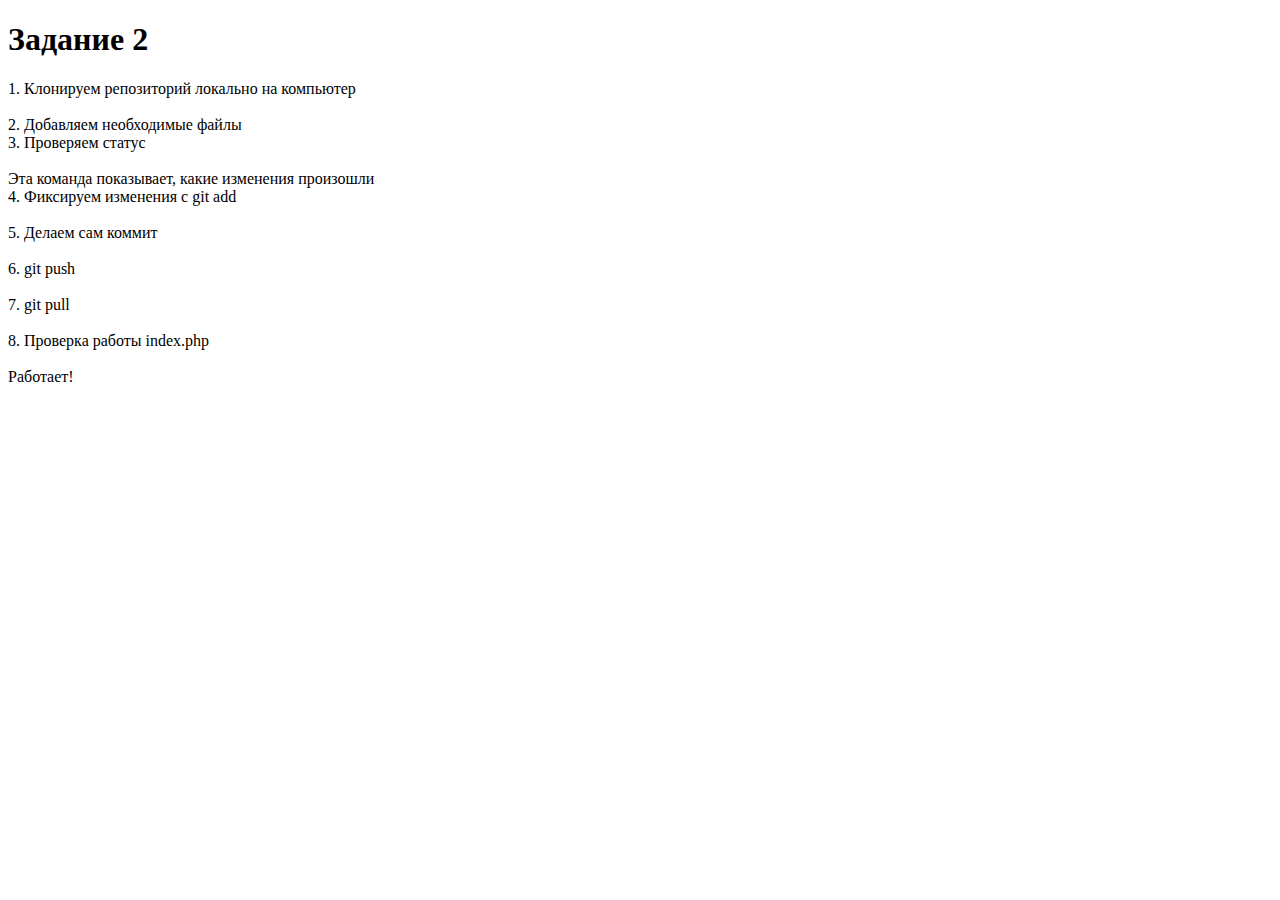
==== practice2/index.html @ 43ed7dc6 "Create index.html" ====
<!DOCTYPE html>
<html lang="en">
<head>
    <meta charset="UTF-8">
    <meta http-equiv="X-UA-Compatible" content="IE=edge">
    <meta name="viewport" content="width=device-width, initial-scale=1.0">
    <title>web2</title>

    <link rel="stylesheet" href="style.css">
</head>
<body>
    <h1>Задание 2</h1>
    <div class="box">
        <div class="text">
            1. Клонируем репозиторий локально на компьютер
        </div>
        <img src="img/clone.png" alt="">
    </div>
    <div class="box">
        <div class="text">
            2. Добавляем необходимые файлы
        </div>
    </div>
    <div class="box">
        <div class="text">
            3. Проверяем статус
        </div>
        <img src="img/status.png" alt="">
        <div class="subtitle">
            Эта команда показывает, какие изменения произошли
        </div>
    </div>
    <div class="box">
        <div class="text">
            4. Фиксируем изменения с <span>git add</span>
        </div>
        <img src="img/add.png" alt="">
    </div>
    <div class="box">
        <div class="text">
            5. Делаем сам коммит
        </div>
        <img src="img/commit.png" alt="">
    </div>
    <div class="box">
        <div class="text">
            6. <span>git push</span>
        </div>
        <img src="img/push.png" alt="">
    </div>
    <div class="box">
        <div class="text">
            7. <span>git pull</span>
        </div>
        <img src="img/pull.png" alt="">
    </div>
    <div class="box">
        <div class="text">
            8. Проверка работы <span>index.php</span>
        </div>
        <img src="img/php.png" alt="">
        <div class="subtitle">Работает!</div>
    </div>
</body>
</html>
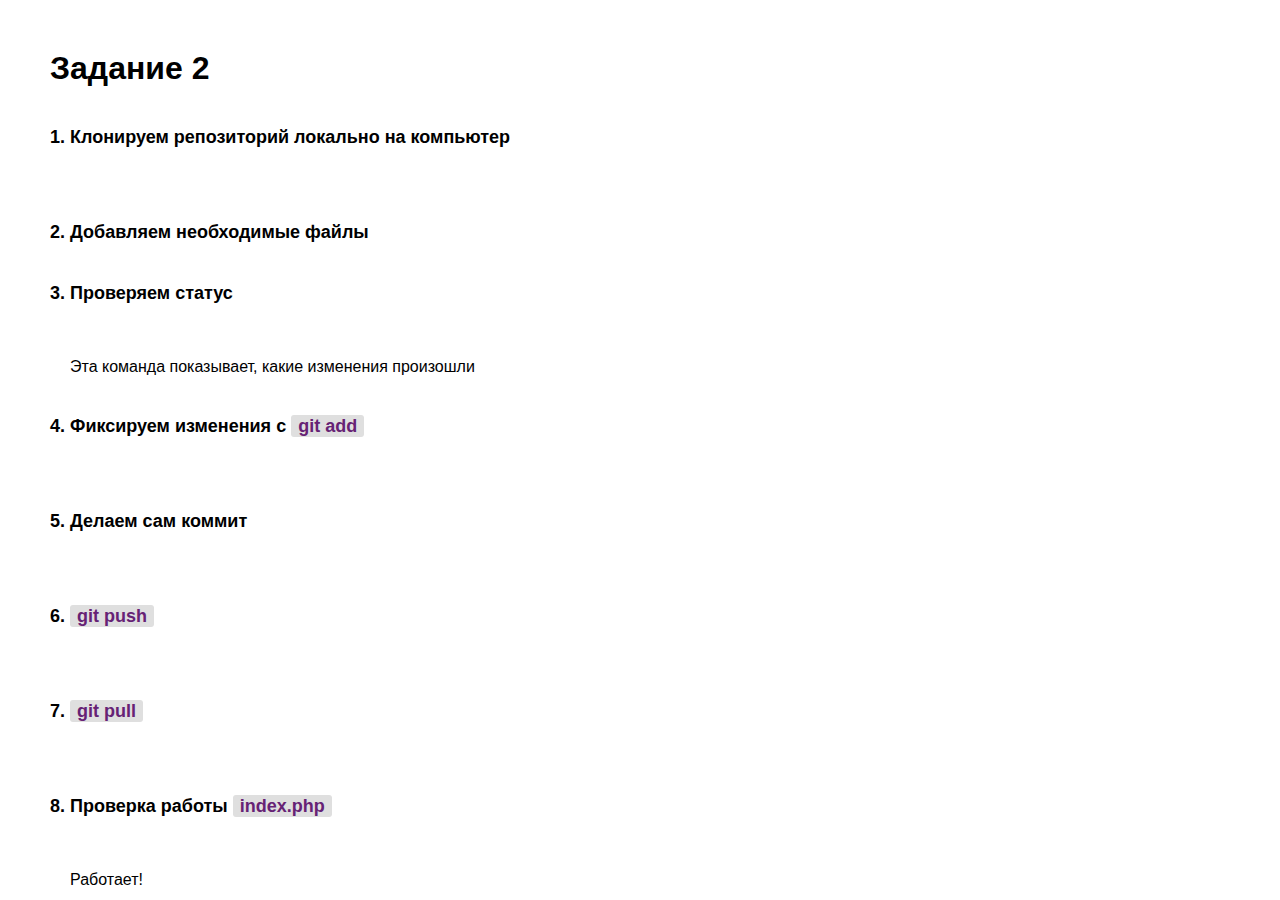
==== commit 7ca72949: "Update index.html" ====
--- a/practice2/index.html
+++ b/practice2/index.html
@@ -14,7 +14,7 @@
         <div class="text">
             1. Клонируем репозиторий локально на компьютер
         </div>
-        <img src="img/clone.png" alt="">
+        <img src="clone.png" alt="">
     </div>
     <div class="box">
         <div class="text">
@@ -25,7 +25,7 @@
         <div class="text">
             3. Проверяем статус
         </div>
-        <img src="img/status.png" alt="">
+        <img src="status.png" alt="">
         <div class="subtitle">
             Эта команда показывает, какие изменения произошли
         </div>
@@ -34,31 +34,31 @@
         <div class="text">
             4. Фиксируем изменения с <span>git add</span>
         </div>
-        <img src="img/add.png" alt="">
+        <img src="add.png" alt="">
     </div>
     <div class="box">
         <div class="text">
             5. Делаем сам коммит
         </div>
-        <img src="img/commit.png" alt="">
+        <img src="commit.png" alt="">
     </div>
     <div class="box">
         <div class="text">
             6. <span>git push</span>
         </div>
-        <img src="img/push.png" alt="">
+        <img src="push.png" alt="">
     </div>
     <div class="box">
         <div class="text">
             7. <span>git pull</span>
         </div>
-        <img src="img/pull.png" alt="">
+        <img src="pull.png" alt="">
     </div>
     <div class="box">
         <div class="text">
             8. Проверка работы <span>index.php</span>
         </div>
-        <img src="img/php.png" alt="">
+        <img src="php.png" alt="">
         <div class="subtitle">Работает!</div>
     </div>
 </body>
--- a/practice2/style.css
+++ b/practice2/style.css
@@ -0,0 +1,36 @@
+body {
+    font-family: sans-serif;
+    background-color: white;
+    margin-left: 50px;
+    margin-top: 50px;
+}
+
+img {
+    border-radius: 14px;
+    width: 600px;
+    margin-top: 30px;
+    margin-left: 20px;
+}
+
+.box {
+    margin-top: 40px;
+}
+
+.text {
+    font-size: 18px;
+    font-weight: 600;
+}
+
+.subtitle {
+    margin-top: 20px;
+    font-size: 16px;
+    margin-left: 20px;
+    width: 600px;
+}
+
+span {
+    background-color: rgb(223, 223, 223);
+    padding: 1px 7px;
+    border-radius: 3px;
+    color:rgb(102, 34, 117);
+}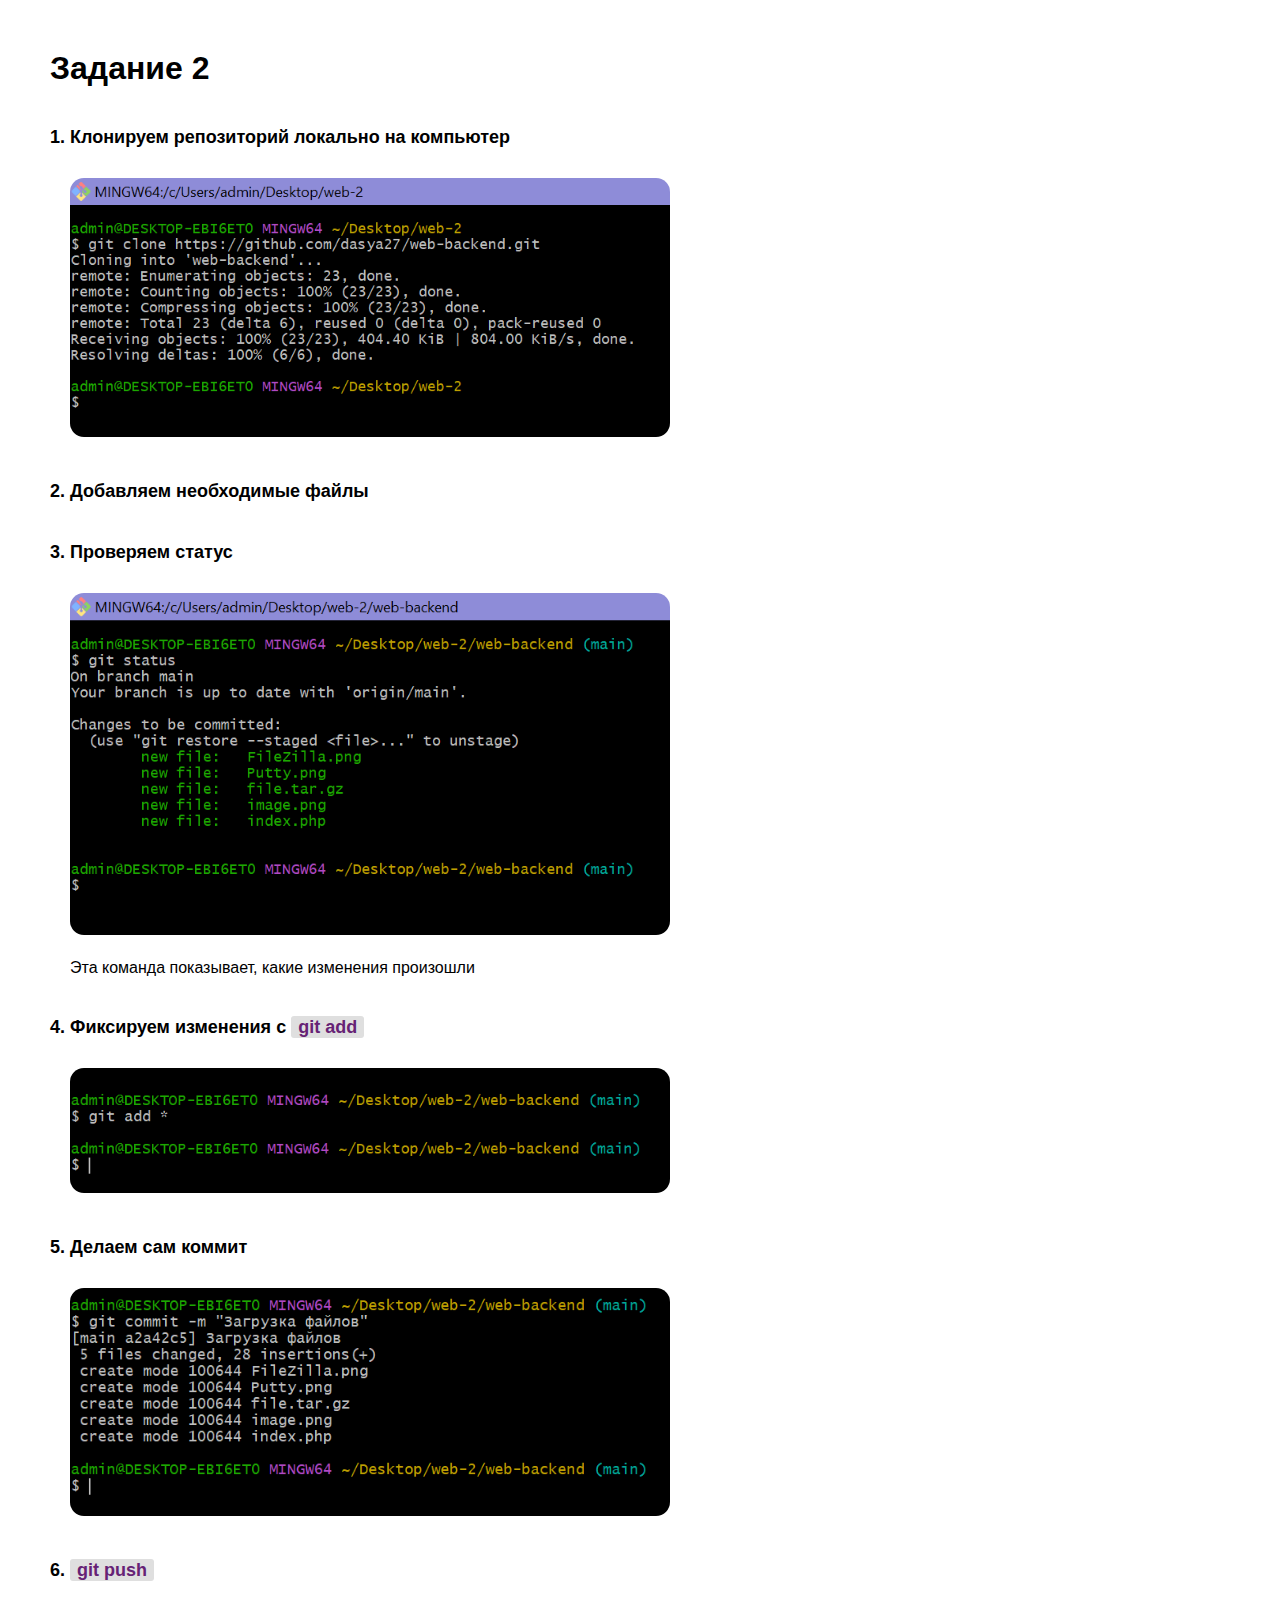
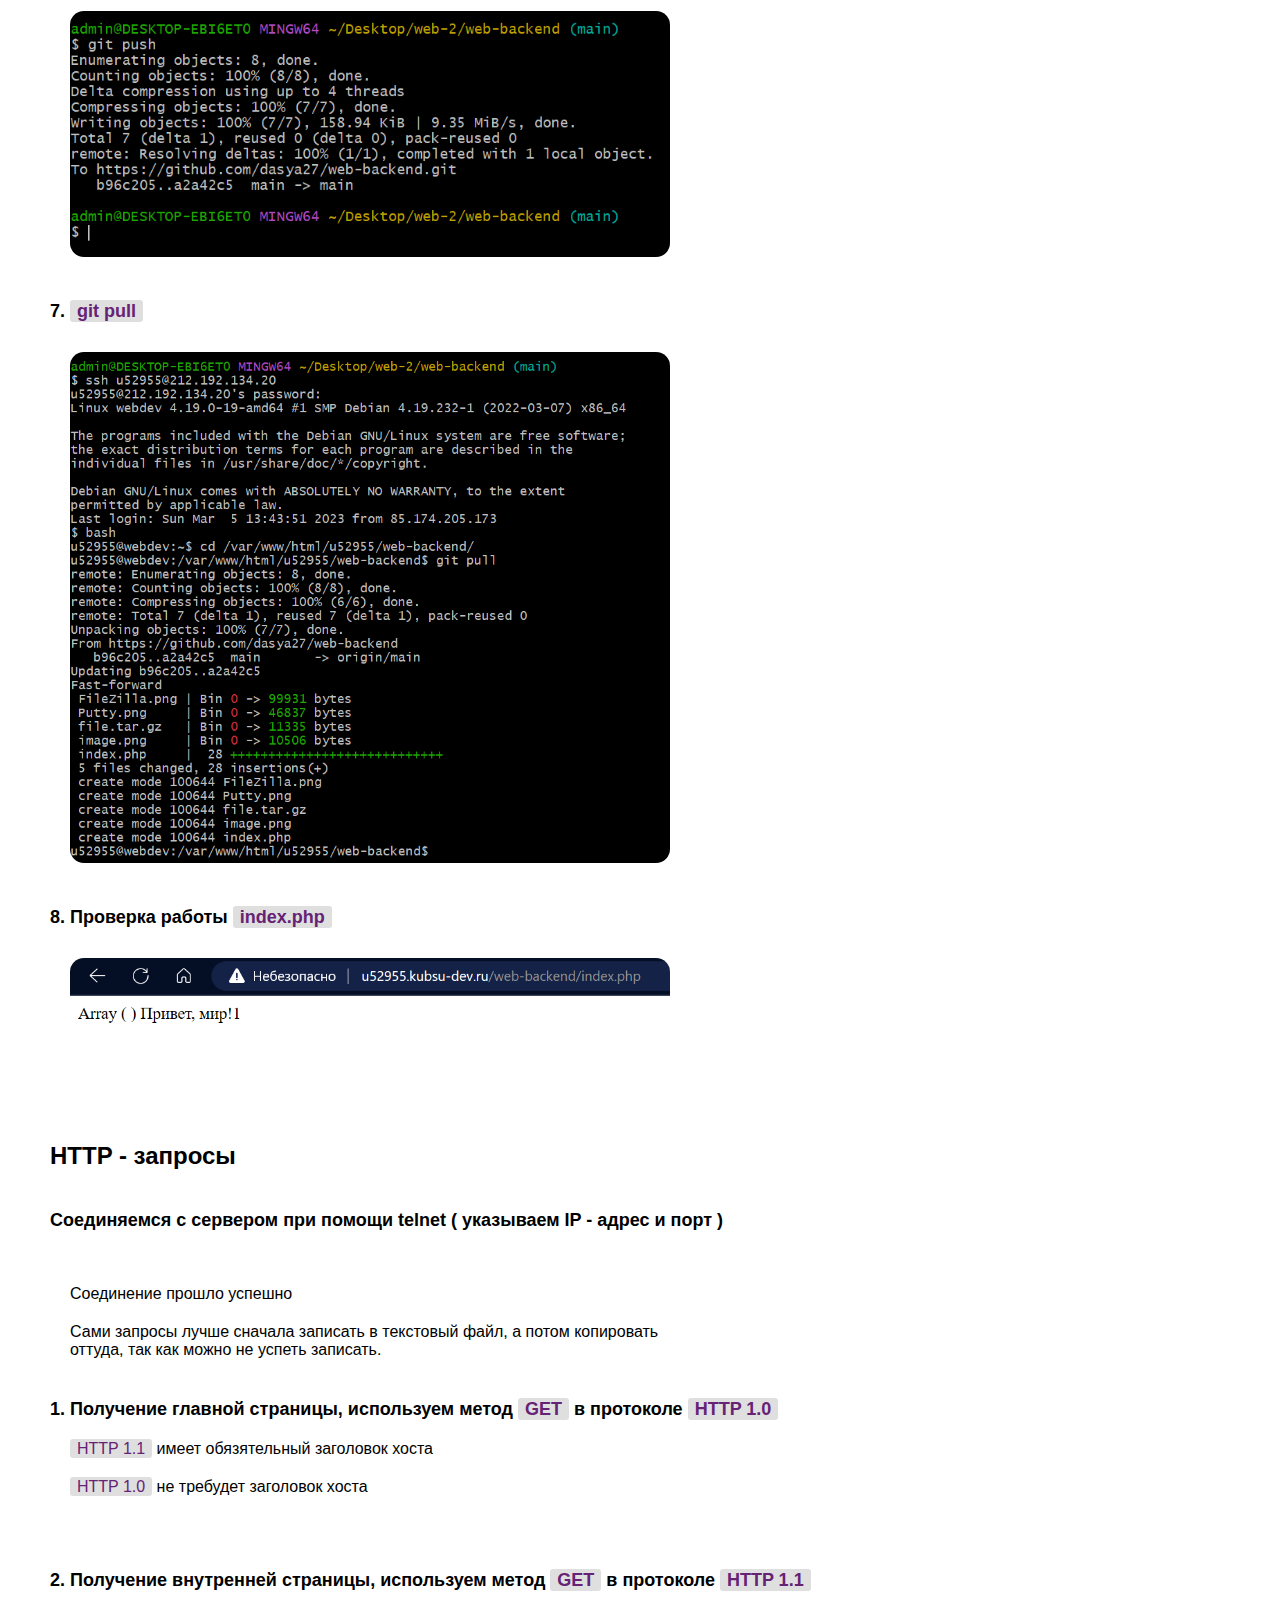
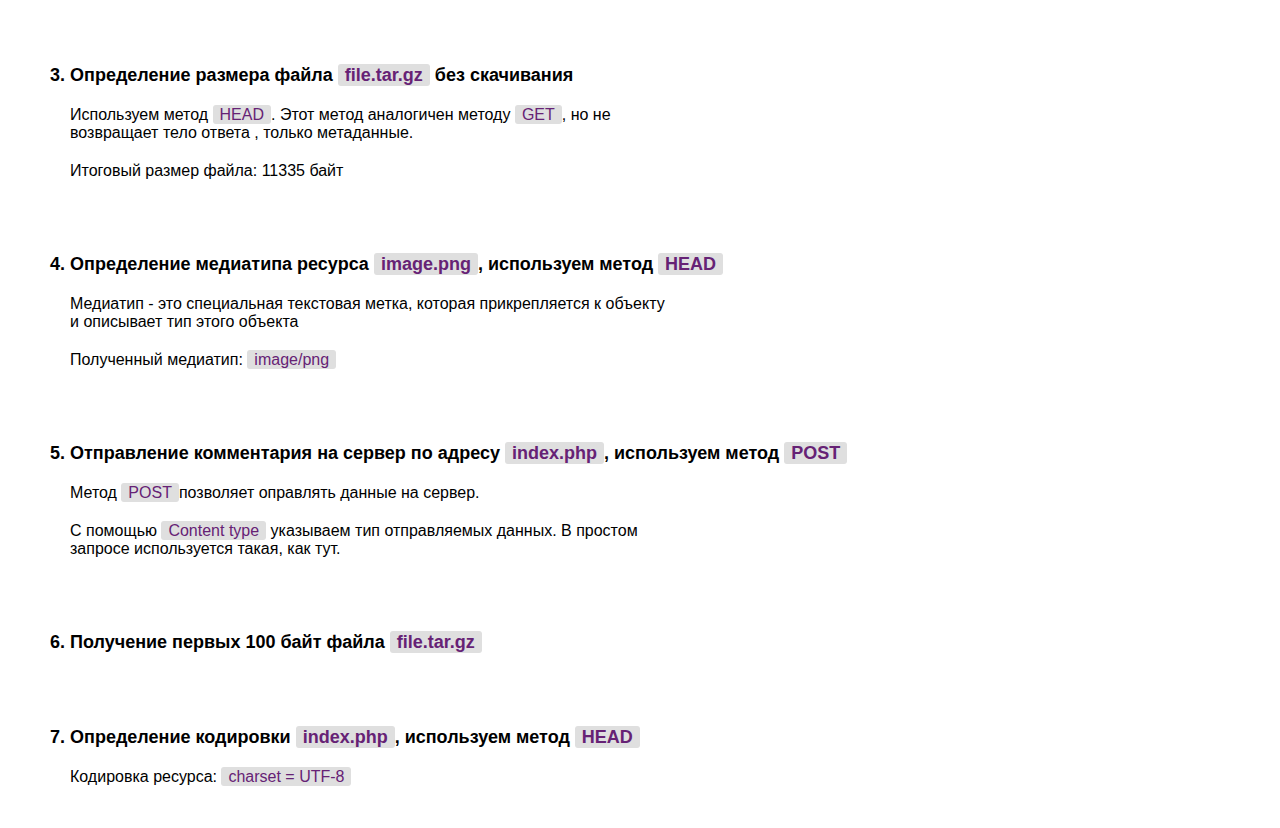
==== commit d64fe5b7: "commit1" ====
--- a/practice2/index.html
+++ b/practice2/index.html
@@ -59,7 +59,68 @@
             8. Проверка работы <span>index.php</span>
         </div>
         <img src="php.png" alt="">
-        <div class="subtitle">Работает!</div>
+    </div>
+    <h2>HTTP - запросы</h2>
+    <div class="box">
+        <div class="text">Соединяемся с сервером при помощи telnet ( указываем IP - адрес и порт )</div>
+
+        <img src="telnet.png" alt="">
+        <div class="subtitle">Соединение прошло успешно</div>
+        <div class="subtitle">Сами запросы лучше сначала записать в текстовый файл, а потом копировать оттуда, так
+             как можно не успеть записать.
+        </div>
+    </div>
+    <div class="box">
+        <div class="text">1. Получение главной страницы, используем метод <span>GET</span> 
+        в протоколе <span>HTTP 1.0</span></div>
+        <div class="subtitle"><span>HTTP 1.1</span> имеет обязятельный заголовок хоста</div>
+        <div class="subtitle"><span>HTTP 1.0</span> не требудет заголовок хоста</div>
+        <img src="main-page.png" alt="">
+    </div>
+    <div class="box">
+        <div class="text">2. Получение внутренней страницы, используем метод <span>GET</span> в протоколе <span>HTTP 1.1</span></div>
+        <img src="inner.png" alt="">
+    </div>
+    <div class="box"><div class="text">3. Определение размера файла <span>file.tar.gz</span> без скачивания</div></div>
+    <div class="subtitle">Используем метод <span>HEAD</span>. Этот метод аналогичен методу <span>GET</span>, но не возвращает тело ответа
+    , только метаданные.</div>
+    <div class="subtitle">Итоговый размер файла: 11335 байт</div>
+    <img src="size.png" alt="">
+
+    <div class="box">
+        <div class="text">
+            4. Определение медиатипа ресурса <span>image.png</span>, используем метод <span>HEAD</span>
+        </div>
+        <div class="subtitle">
+            Медиатип - это специальная текстовая метка, которая прикрепляется к объекту и описывает тип этого объекта
+        </div>
+        <div class="subtitle">
+            Полученный медиатип: <span>image/png</span>
+        </div>
+        <img src="meta.png" alt="">
+    </div>
+    <div class="box">
+        <div class="text">
+            5. Отправление комментария на сервер по адресу <span>index.php</span>, используем метод <span>POST</span>
+        </div>
+        <div class="subtitle">Метод <span>POST</span>позволяет оправлять данные на сервер.</div>
+        <div class="subtitle">
+            С помощью <span>Content type</span> указываем тип отправляемых данных. В простом запросе используется такая, как тут.
+        </div>
+        <img src="comment.png" alt="">
+    </div>
+    <div class="box">
+        <div class="text">6. Получение первых 100 байт файла <span>file.tar.gz</span></div>
+        <img src="first100.png" alt="">
+    </div>
+    <div class="box">
+        <div class="text">
+            7. Определение кодировки <span>index.php</span>, используем метод <span>HEAD</span>
+        </div>
+        <div class="subtitle">
+            Кодировка ресурса: <span>charset = UTF-8</span>
+        </div>
+        <img src="cod.png" alt="">
     </div>
 </body>
 </html>
